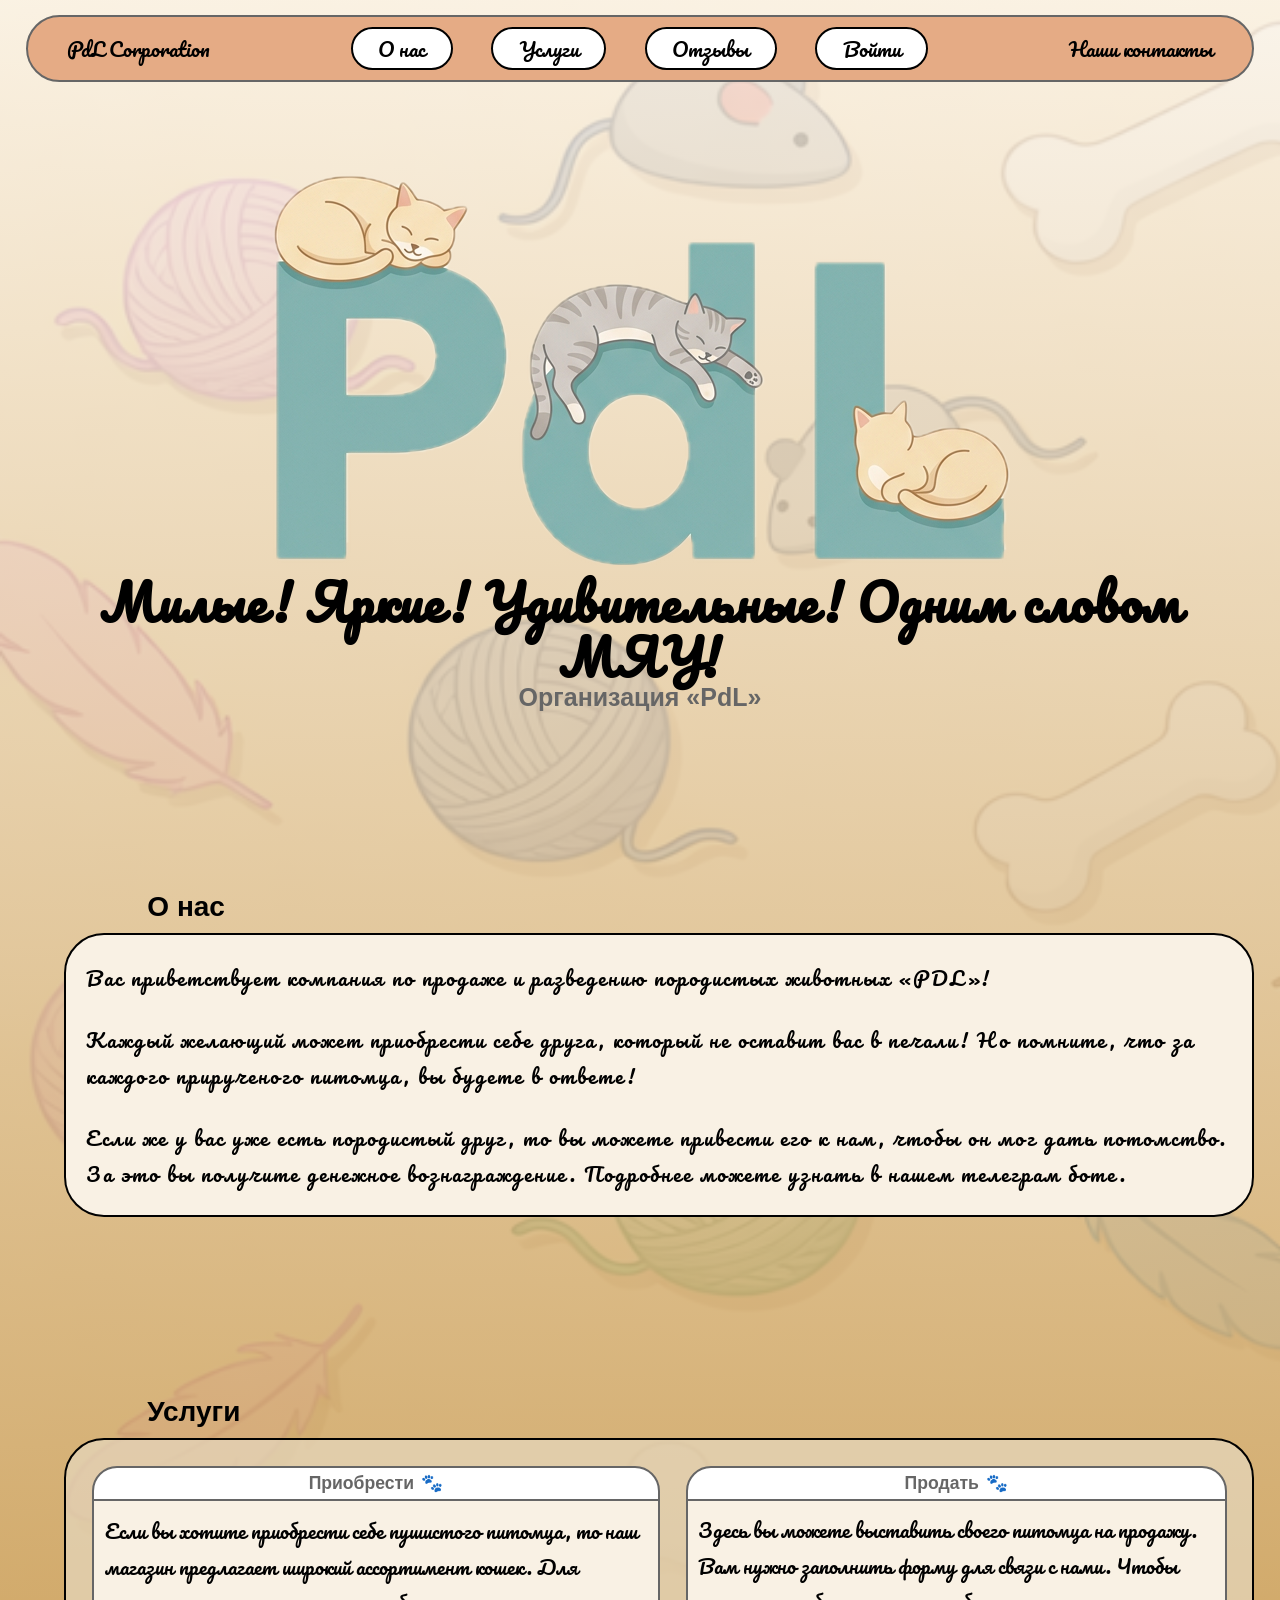
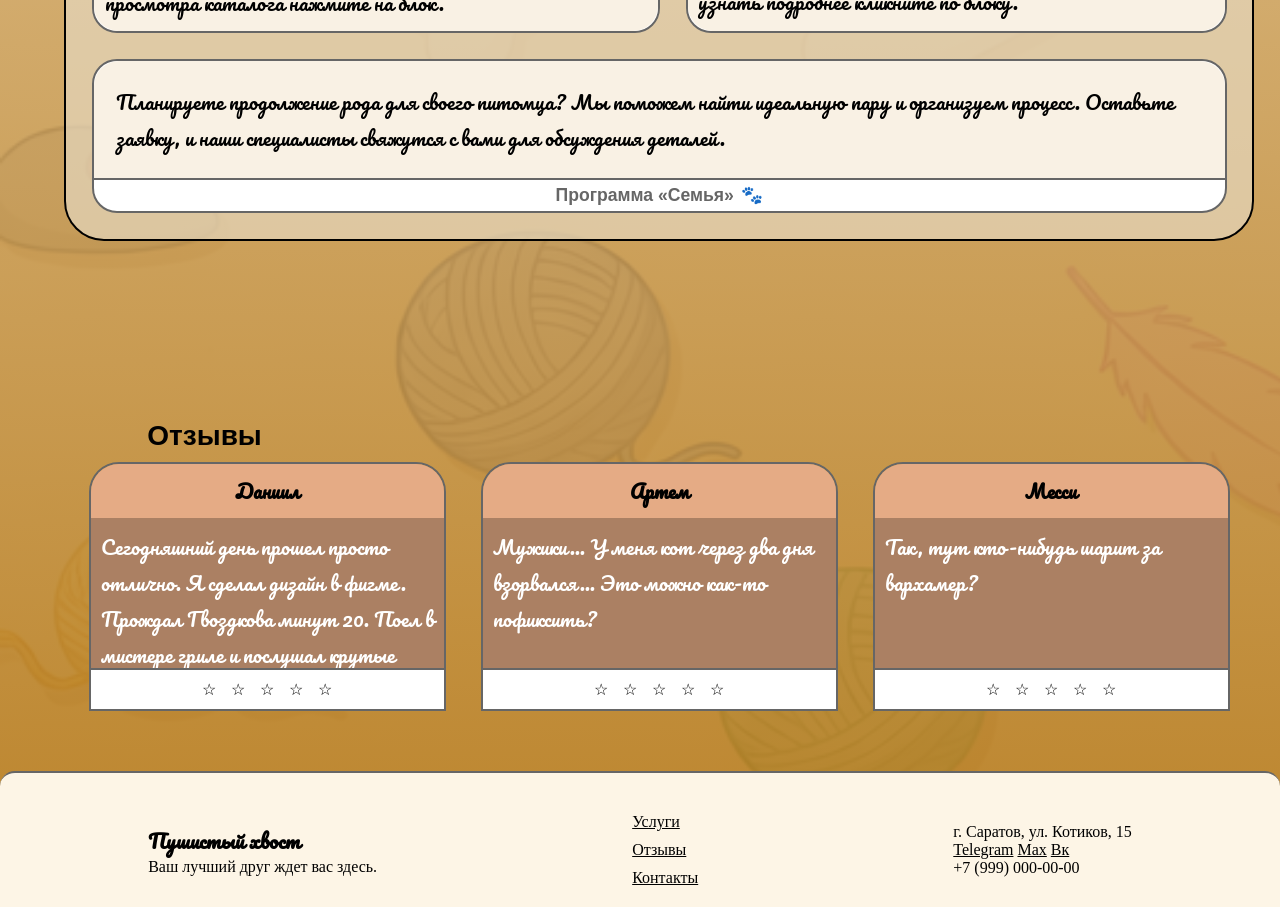
==== index.html @ 0fab3332 "Initial commit" ====
<!DOCTYPE html>
<html lang="ru">
<head>
  <meta charset="UTF-8">
  <meta name="viewport" content="width=device-width, initial-scale=1.0">
  <link rel="stylesheet" href="style/style.css">
  <link rel="preconnect" href="https://fonts.googleapis.com">
  <link rel="preconnect" href="https://fonts.gstatic.com" crossorigin>
  <link href="https://fonts.googleapis.com/css2?family=Pacifico&display=swap" rel="stylesheet">
  <title>Laboratory work 4.2</title>
</head>
<body>
  <header>
    <a href="index.html" class="text-in-nav">PdL Corporation</a>
    <nav>
      <a href="#about" class="nav">О нас</a>
      <a href="#services" class="nav">Услуги</a>
      <a href="#reviews" class="nav">Отзывы</a>
      <a href="Pages/auto.html" class="nav">Войти</a>
    </nav>
    <a href="#contacts" class="text-in-nav">Наши контакты</a>
  </header>
  <main>
    <figure class="Logo-figure">
      <img src="img/Logo.png" alt="3 кота лежат на буквах PdL" class="Logo-img">
    </figure>
    <div class="slogan-and-signature">
      <span class="slogan">Милые! Яркие! Удивительные! Одним словом МЯУ!</span>
      <h2 class="signature">Организация «PdL»</h2>
    </div>
    <section class="heading-and-text-block">
      <h2 id="about">О нас</h2>
      <div class="about text-decoration">
        <p>Вас приветствует компания по продаже и разведению породистых животных «PDL»!</p>
        <p>Каждый желающий может приобрести себе друга, который не оставит вас в печали! Но помните, что за каждого прирученого питомца, вы будете в ответе!</p>
        <p>Если же у вас уже есть породистый друг, то вы можете привести его к нам, чтобы он мог дать потомство. За это вы получите денежное вознаграждение. Подробнее можете узнать в нашем телеграм боте.</p>
      </div>
    </section>
    <section class="heading-and-text-block">
      <h2 id="services">Услуги</h2>
      <div class="service">
        <a href="Pages/product-catalog.html" class="service-block">
          <article>
            <h3 class="service-head-up">Приобрести</h3>
            <p class="text-decoration">Если вы хотите приобрести себе пушистого питомца, то наш магазин предлагает широкий ассортимент кошек. Для просмотра каталога нажмите на блок.</p>
          </article>
        </a>
        <a href="" class="service-block">
          <article>
            <h3 class="service-head-up">Продать</h3>
            <p class="text-decoration">Здесь вы можете выставить своего питомца на продажу. Вам нужно заполнить форму для связи с нами. Чтобы узнать подробнее кликните по блоку.</p>
          </article>
        </a>
        <a href="" class="service-block">
          <article>
            <p class="text-decoration ">Планируете продолжение рода для своего питомца? Мы поможем найти идеальную пару и организуем процесс. Оставьте заявку, и наши специалисты свяжутся с вами для обсуждения деталей.</p>
            <h3 class="service-head-down">Программа «Семья»</h3>
          </article>
        </a>
      </div>
    </section>
    <section class="heading-and-text-block">
      <h2 id="reviews">Отзывы</h2>
      <div>
        <div class="line-reviews">
          <article class="reviews-block">
            <h3 class="reviews-head">Даниил</h3>
            <p class="text-decoration reviews-text">Сегодняшний день прошел просто отлично. Я сделал дизайн в фигме. Прождал Гвоздкова минут 20. Поел в мистере гриле и послушал крутые шутки Матвея.</p>
            <div class="reviews-stars"><span>☆</span><span>☆</span><span>☆</span><span>☆</span><span>☆</span></div>
          </article>
          <article class="reviews-block">
            <h3 class="reviews-head">Артем</h3>
            <p class="text-decoration reviews-text">Мужики... У меня кот через два дня взорвался... Это можно как-то пофиксить?</p>
            <div class="reviews-stars"><span>☆</span><span>☆</span><span>☆</span><span>☆</span><span>☆</span></div>
          </article>
          <article class="reviews-block hidden-block">
            <h3 class="reviews-head">Месси</h3>
            <p class="text-decoration reviews-text">Так, тут кто-нибудь шарит за вархамер?</p>
            <div class="reviews-stars"><span>☆</span><span>☆</span><span>☆</span><span>☆</span><span>☆</span></div>
          </article>
        </div>
      </div>
    </section>
  </main>
  <footer class="main-footer">
    <div class="footer-block">
      <div class="footer-info">
        <h2 class="fluffy-tail">Пушистый хвост</h2>
        <p>Ваш лучший друг ждет вас здесь.</p>
      </div>
      <nav class="footer-nav">
        <a href="#services">Услуги</a>
        <a href="#reviews">Отзывы</a>
        <a href="#contacts">Контакты</a>
      </nav>
      <div id="contacts" class="footer-contacts">
        <p>г. Саратов, ул. Котиков, 15</p>
        <a href="https://t.me/cotostbM" target="_blank">Telegram</a>
        <a href="https://max.ru" target="_blank">Max</a>
        <a href="https://vk.ru/club220815679" target="_blank">Вк</a>
        <p>+7 (999) 000-00-00</p>
      </div>
    </div>
  </footer>
</body>
</html>
---- style/style.css ----
*{
  margin: 0;
  padding: 0;
  box-sizing: border-box;
}

html {
  scroll-behavior: smooth;
}

body{
  background-color: #f9f1e4;
  background-image:
    linear-gradient(rgba(249, 241, 228, 0.75), rgba(180, 119, 22, 0.9)),
    url(../img/background_fone.png);
  background-repeat: no-repeat;
  background-attachment: scroll;
  background-size: cover;
}

header{
  display: flex;
  position: fixed;
  box-sizing: border-box;
  top: 15px;
  left: 2%;
  right: 2%;

  justify-content: space-between;
  padding: 10px 2%;
  align-items: center;

  background-color: #e5ab85;
  border-radius: 40px;
  border: 2px solid #666;

  z-index: 100;
}

nav{
  display: flex;
  gap: clamp(2px, 3vw, 80px);
}

a.nav{
  display: flex;
  text-decoration: none;
  color: inherit;
  align-items: center;
  background-color: white;
  padding: 2px clamp(8px, 2vw, 30px);
  font-size: clamp(10px, 2vw, 20px);
  white-space: nowrap;

  border: 2px solid black;
  border-radius: 40px;
  transition: all 0.4s ease;
  font-family: Pacifico;
}

a.nav:hover{
  background-color: #e18a8575;
}

.text-in-nav{
  color: black;
  font-size: clamp(3px, 2vw, 20px);
  margin: 0% 1%;
  padding: 2px;
  font-family: Pacifico;
  text-align: center;
  text-decoration: none;
}

.text-in-nav:hover{
  color: #666;
}

.Logo-img{
  width: clamp(280px, 85%, 740px);
  height: auto;
}

.Logo-figure{
  display: flex;
  justify-content: center;
  align-items: end;
  margin-top: clamp(170px, 13vw, 250px);
}

.slogan{
  font-size: clamp(24px, 6vw, 50px);
  line-height: 1.1;
  font-family: Pacifico, cursive;
  letter-spacing: 1px;
  transition: all 0.4s ease;
  margin: 0 clamp(10px, 5vw, 10%);
  margin-top: 10px;
}

.signature{
  margin-top: -2px;
  color: #666;
  font-size: clamp(12px, 4vw, 25px);
  font-family: sans-serif;
}

.slogan-and-signature{
  display: flex;
  text-align: center;
  font-weight: bold;
  flex-direction: column;
}

.heading-and-text-block{
  display: flex;
  flex-direction: column;
  margin-top: clamp(150px, 14vw, 200px);
  margin-left: 5%;
  margin-right: 2%;
}

.text-decoration{
  display: grid;
  font-family: Pacifico, cursive;
  font-size: clamp(18px, 1.6vw, 36px);
  padding: clamp(10px, 2%, 30px);
  gap: clamp(26px, 2vw, 40px);
}

section > h2{
  scroll-margin-top: 100px;
  font-size: clamp(28px, 1.7vw, 48px);
  margin-bottom: 10px;
  margin-left: 7%;
  font-family: sans-serif;
}

.about{
  border: 2px solid black;
  border-radius: 40px;
  background-color: #f9f1e4;
  letter-spacing: 2px;
  padding-left: clamp(14px, 2%, 20px);
}

.service{
  display: grid;
  grid-template-columns: auto auto;
  grid-template-rows: auto;
  border: 2px solid black;
  border-radius: 40px;
  background-color: #e8dcc4aa;
  gap: clamp(5px, 2vw, 40px);
  padding: clamp(5px, 2vw, 40px);
}

.service :nth-child(3) {
  grid-column: 1 / 3;
}

div > a > article > h3{
  display: flex;
  justify-content: center;
  align-items: center;
  color: #666;
  font-size: clamp(5px, 1.1rem, 30px);
  padding: 5px;
  font-family: sans-serif;
  pointer-events: none;
}

div > a > article > h3::after{
  content: "🐾";
  margin-left: 7px;
  display: flex;
  color: black;
}

.service-block:hover article > h3::after{
  transform: rotate(20deg) scale(1.2);
  transition: 0.3s;
}

div > a > article > p{
  display: flex;
  flex-grow: 1;
  background-color: #F9F1E4;
  padding: 20px clamp(15px, 3%, 30px);
  color: black;
  pointer-events: none;
}

.service-block{
  display: block;
  background-color: white;
  border-radius: 25px;
  border: 2px solid #666;
  text-decoration: none;
}

.service-block article {
  display: flex;
  flex-direction: column;
  height: 100%;
  border-radius: 25px;
  overflow: hidden;
}

.service-block:hover h3{
  transform: scale(1.1);
  transition: 0.3s;
  color: black;
}

.service-head-up{
  border-bottom: 2px solid #666;
}

.service-head-down{
  border-top: 2px solid #666;
}

.reviews-text{
  display: block;
  flex-grow: 1;
  max-height: 150px;
  background-color: #AB8063;
  color: white;
  overflow: auto;
}

.reviews-head{
  display: flex;
  flex-direction: column;
  justify-content: center;
  align-items: center;
  font-family: Pacifico, cursive;
  font-size: clamp(5px, 1.2rem, 20px);
  background-color: #E5AB85;
  padding: clamp(3px, 2vw, 10px);
  white-space: nowrap;
  overflow: hidden;
}

.reviews-stars{
  display: flex;
  background-color: white;
  padding: 10px clamp(3px, 5%, 15px);
  justify-content: center;
  gap: clamp(2px, 1.5vw, 15px);
  border-top: 2px solid #666;
}

.reviews-block{
  display: flex;
  flex-direction: column;
  width: clamp(150px, 30%, 400px);
  border-radius: 30px 30px 0 0;
  border: 2px solid #666;
  overflow: hidden;
}

.line-reviews{
  display: flex;
  justify-content: space-evenly;
  gap: 10px;
}

.footer-block{
  display: flex;
  background-color: #fdf5e6;
  justify-content: space-around;
  align-items: center;
  margin-top: 60px;
  padding-top: 40px;
  padding-bottom: 20px;
  border-top: 2px solid #666;
  border-radius: 15px 15px 0 0;
  padding-left: 2%;
  padding-right: 2%;
  gap: 10px;
}

.footer-nav{
  display: flex;
  flex-direction: column;
  justify-content: center;
  gap: 10px;
}

.fluffy-tail{
  font-family: Pacifico, cursive;
  font-size: clamp(6px, 5vw, 20px);
}

div > nav > a{
  color: black;
}

div > nav > a:hover{
  color: #666;
}

div > div > a{
  color: black;
}

div > div > a:hover{
  color: #666;
}

.head-catalog{
  display: flex;
  margin-top: clamp(170px, 13vw, 250px);
  justify-content: center;
  font-family: Pacifico, cursive;
  font-size: clamp(24px, 6vw, 50px);
}

.catalog-line{
  display: grid;

}

.catalog-block{

}
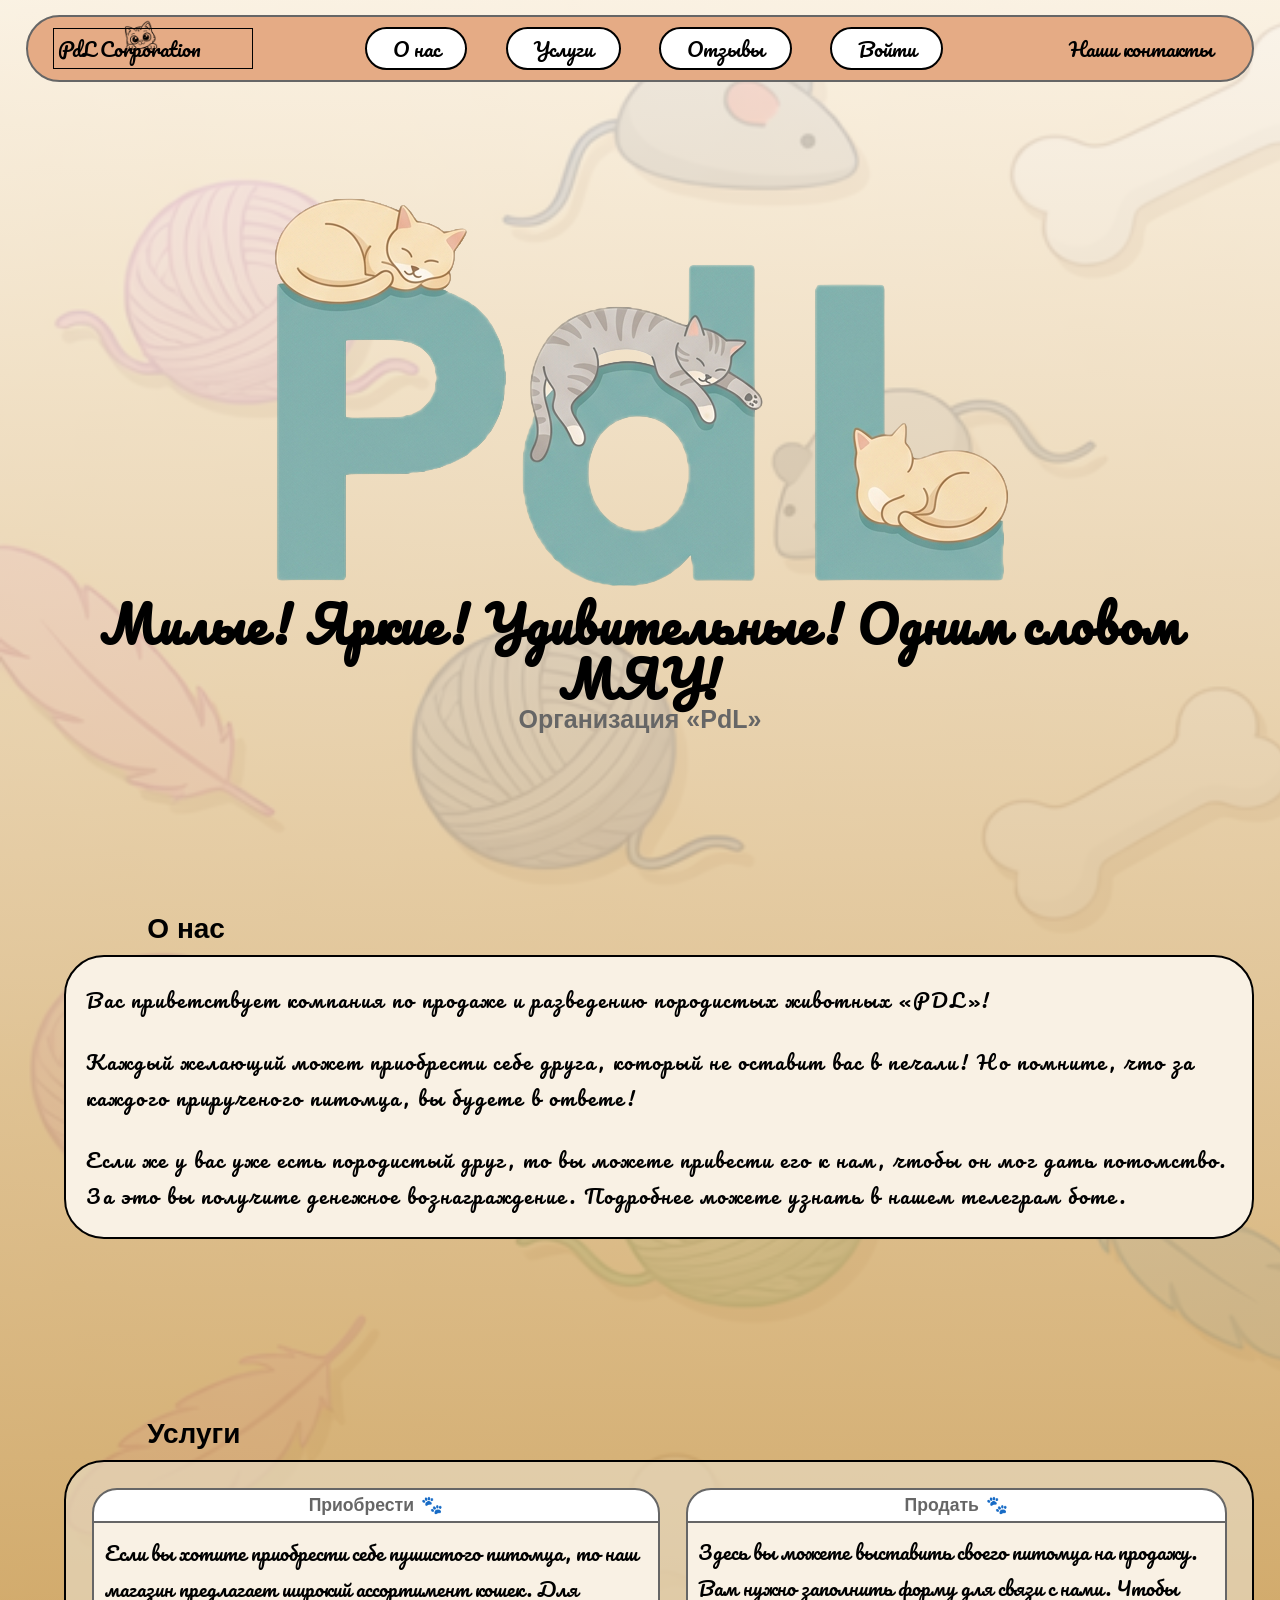
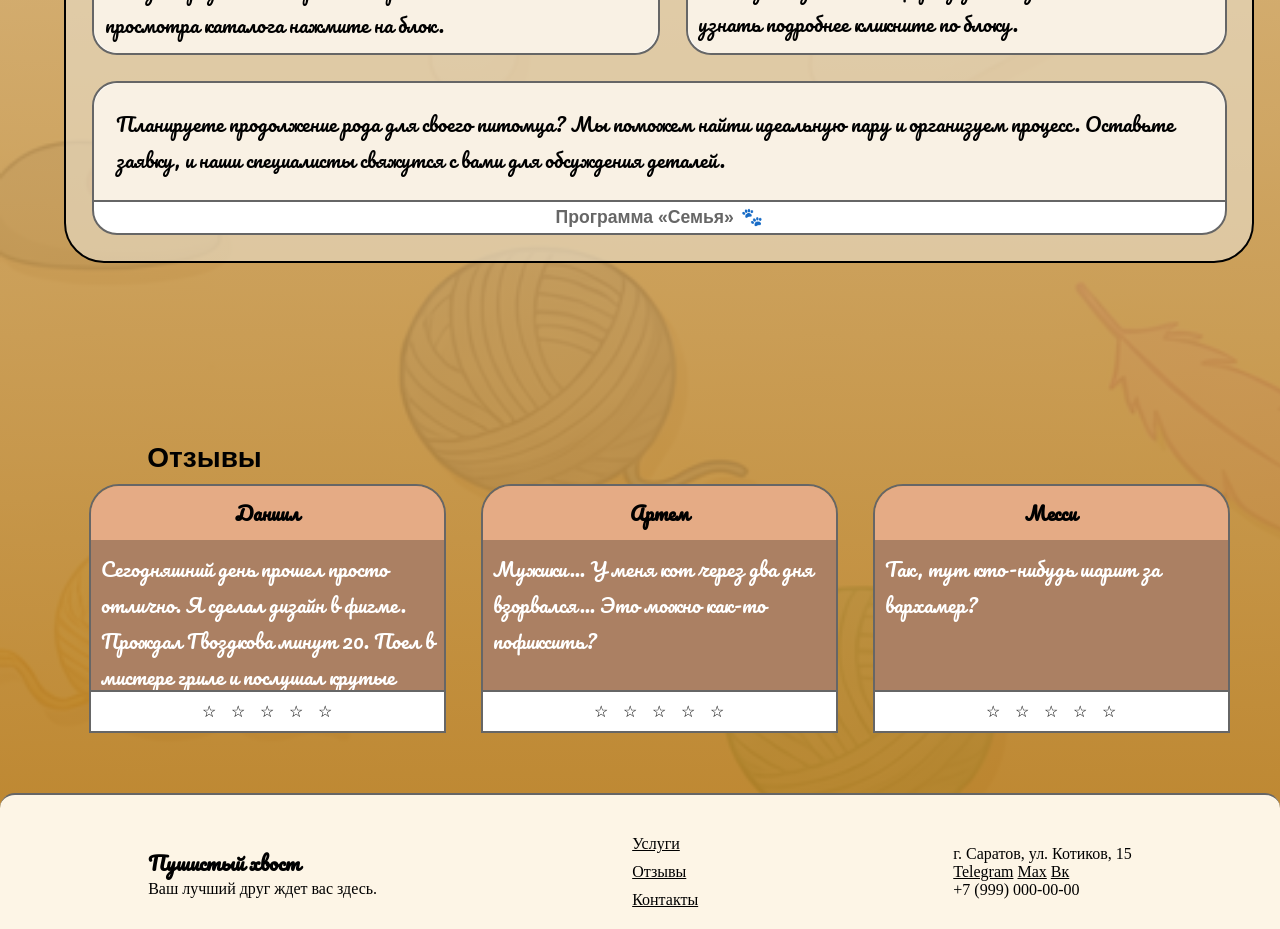
==== commit 2904e6ed: "Test-cats-on-symb" ====
--- a/index.html
+++ b/index.html
@@ -11,7 +11,10 @@
 </head>
 <body>
   <header>
-    <a href="index.html" class="text-in-nav">PdL Corporation</a>
+    <div class="name-site-and-cat">
+      <a href="index.html" class="text-in-nav">PdL Corporation</a>
+      <img src="img/cat_not_fone.png" alt="Котик, лежащий на буквах" class="cat-on-symb">
+    </div>
     <nav>
       <a href="#about" class="nav">О нас</a>
       <a href="#services" class="nav">Услуги</a>
@@ -96,7 +99,7 @@
       <div id="contacts" class="footer-contacts">
         <p>г. Саратов, ул. Котиков, 15</p>
         <a href="https://t.me/cotostbM" target="_blank">Telegram</a>
-        <a href="https://max.ru" target="_blank">Max</a>
+        <a href="https://t.me/+0WOTxkqpkccyNmQy" target="_blank">Max</a>
         <a href="https://vk.ru/club220815679" target="_blank">Вк</a>
         <p>+7 (999) 000-00-00</p>
       </div>
--- a/style/style.css
+++ b/style/style.css
@@ -8,6 +8,7 @@
   scroll-behavior: smooth;
 }
 
+/*Задний фон*/
 body{
   background-color: #f9f1e4;
   background-image:
@@ -18,6 +19,7 @@
   background-size: cover;
 }
 
+/*Шапка сайта*/
 header{
   display: flex;
   position: fixed;
@@ -60,6 +62,21 @@
 
 a.nav:hover{
   background-color: #e18a8575;
+}
+
+.name-site-and-cat{
+  display: flex; 
+  border: 1px solid black;
+  align-items: center;
+  width: 200px;
+  position: relative;
+}
+
+.cat-on-symb{
+  height: 87%;
+  position: absolute;
+  margin-bottom: 26px; 
+  margin-left: 70px;
 }
 
 .text-in-nav{
@@ -76,6 +93,7 @@
   color: #666;
 }
 
+/*Лого сайта*/
 .Logo-img{
   width: clamp(280px, 85%, 740px);
   height: auto;
@@ -85,7 +103,7 @@
   display: flex;
   justify-content: center;
   align-items: end;
-  margin-top: clamp(170px, 13vw, 250px);
+  margin-top: clamp(170px, 15vw, 250px);
 }
 
 .slogan{
@@ -120,6 +138,7 @@
   margin-right: 2%;
 }
 
+
 .text-decoration{
   display: grid;
   font-family: Pacifico, cursive;
@@ -128,6 +147,7 @@
   gap: clamp(26px, 2vw, 40px);
 }
 
+/*О нас*/
 section > h2{
   scroll-margin-top: 100px;
   font-size: clamp(28px, 1.7vw, 48px);
@@ -143,7 +163,7 @@
   letter-spacing: 2px;
   padding-left: clamp(14px, 2%, 20px);
 }
-
+/*Услуги*/
 .service{
   display: grid;
   grid-template-columns: auto auto;
@@ -168,6 +188,7 @@
   padding: 5px;
   font-family: sans-serif;
   pointer-events: none;
+  transition: 0.3s;
 }
 
 div > a > article > h3::after{
@@ -179,7 +200,6 @@
 
 .service-block:hover article > h3::after{
   transform: rotate(20deg) scale(1.2);
-  transition: 0.3s;
 }
 
 div > a > article > p{
@@ -221,6 +241,7 @@
   border-top: 2px solid #666;
 }
 
+/*Отзывы*/
 .reviews-text{
   display: block;
   flex-grow: 1;
@@ -267,6 +288,7 @@
   gap: 10px;
 }
 
+/*Подвал*/
 .footer-block{
   display: flex;
   background-color: #fdf5e6;
@@ -324,5 +346,18 @@
 }
 
 .catalog-block{
-
+  
+}
+
+@media (max-width: 768px){
+  .name-site-and-cat{
+  width: 80px;
+  }
+
+.cat-on-symb{
+  height: 87%;
+  position: absolute;
+  margin-bottom: 13px; 
+  margin-left: 40px;
+}
 }
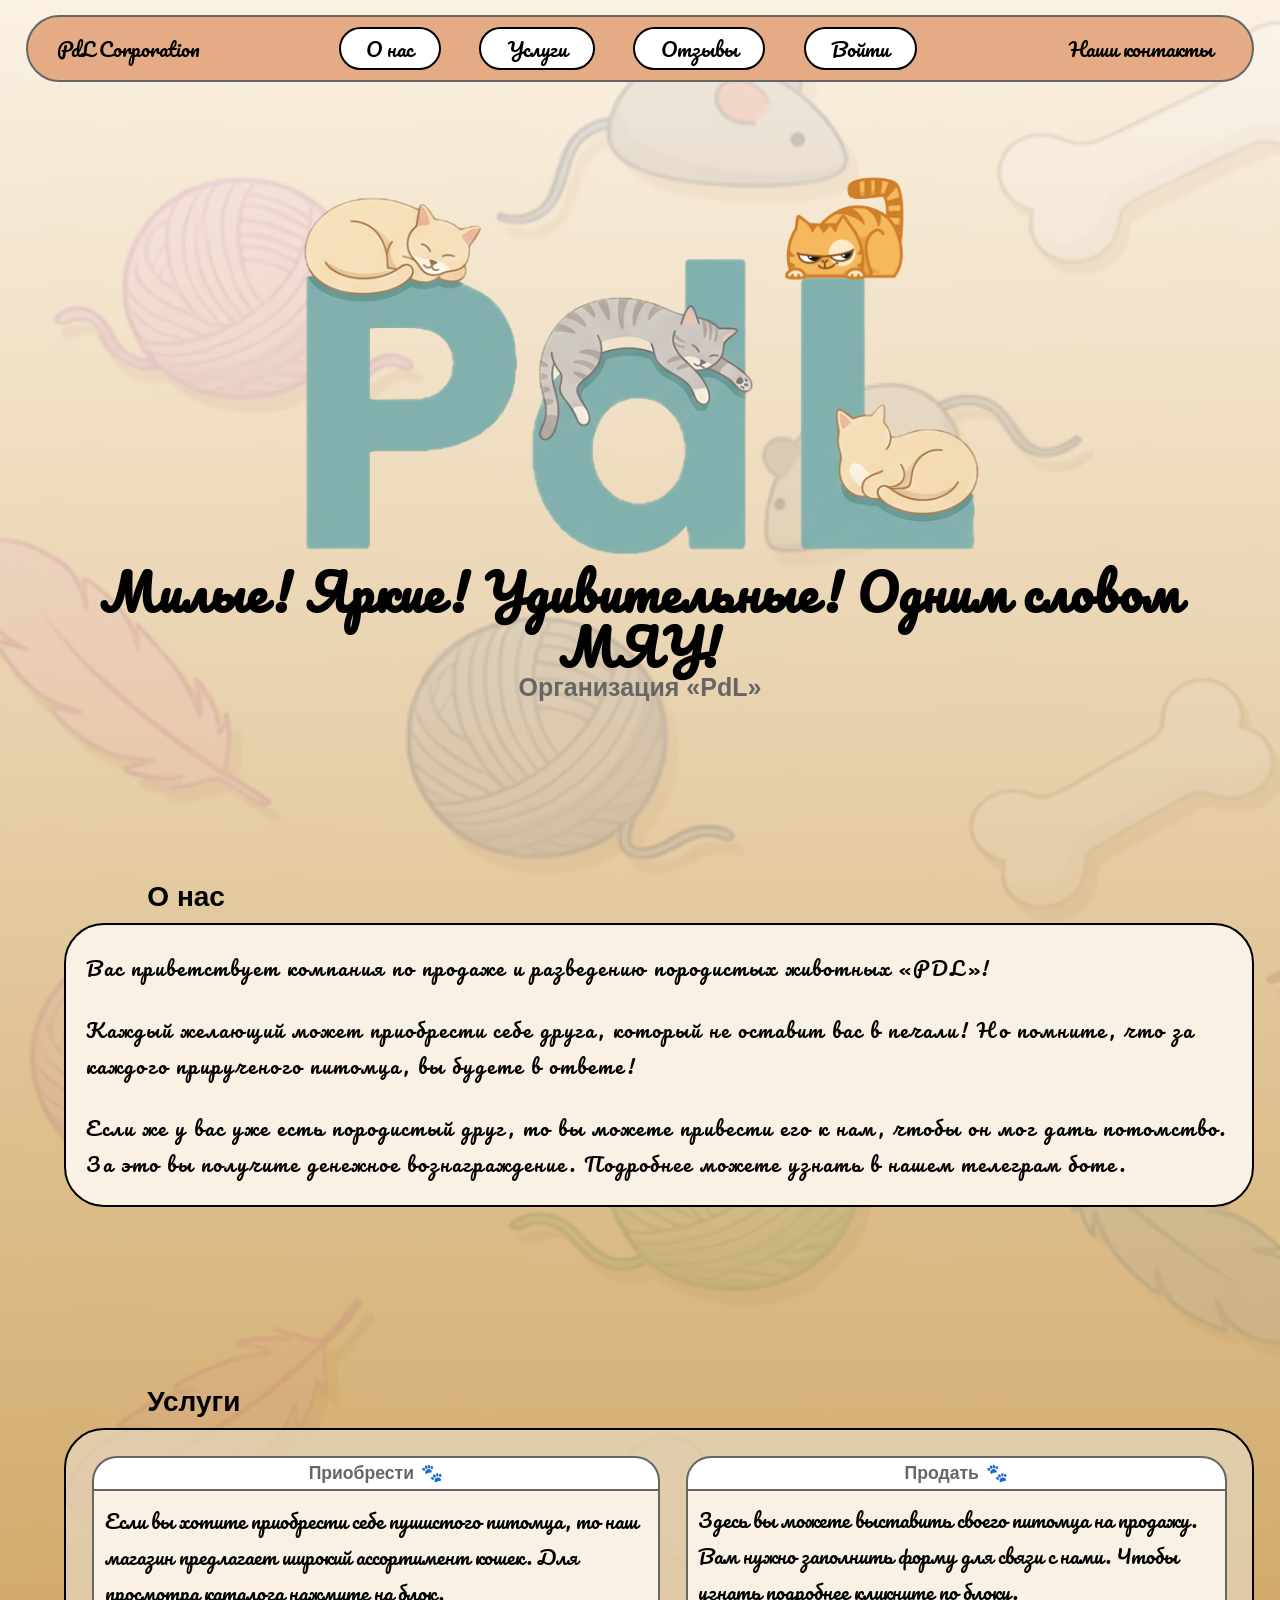
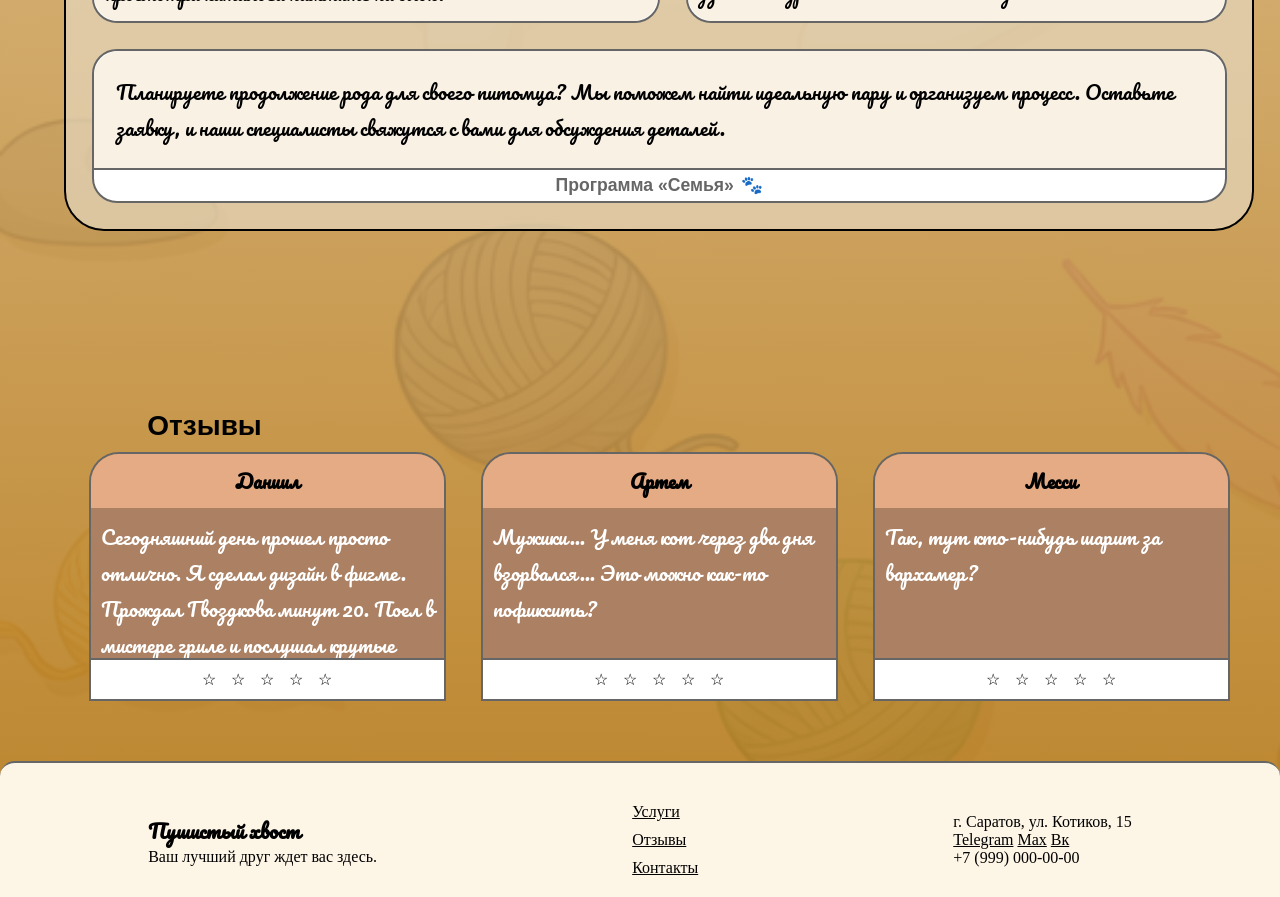
==== commit 4fccd199: "Cats-on-logo-anim" ====
--- a/index.html
+++ b/index.html
@@ -26,6 +26,7 @@
   <main>
     <figure class="Logo-figure">
       <img src="img/Logo.png" alt="3 кота лежат на буквах PdL" class="Logo-img">
+      <img src="img/played-persik.png" alt="прыгающий на буквы логотипа" class="persik-img">
     </figure>
     <div class="slogan-and-signature">
       <span class="slogan">Милые! Яркие! Удивительные! Одним словом МЯУ!</span>
--- a/style/style.css
+++ b/style/style.css
@@ -65,18 +65,33 @@
 }
 
 .name-site-and-cat{
-  display: flex; 
-  border: 1px solid black;
-  align-items: center;
-  width: 200px;
+  display: flex;
+  align-items: center;
   position: relative;
+}
+
+.name-site-and-cat:hover .cat-on-symb{
+  animation: hi-hi 1.5s linear 1 forwards;
 }
 
 .cat-on-symb{
   height: 87%;
   position: absolute;
-  margin-bottom: 26px; 
+  margin-bottom: 0px; 
   margin-left: 70px;
+  opacity: 0;
+  transition: opacity 0.5s ease, margin-bottom 0.5s ease;
+}
+
+@keyframes hi-hi {
+  0% {
+    opacity: 0;
+    margin-bottom: 0%;
+  }
+  100% {
+    opacity: 1;
+    margin-bottom: 16%;
+  }
 }
 
 .text-in-nav{
@@ -87,6 +102,8 @@
   font-family: Pacifico;
   text-align: center;
   text-decoration: none;
+  white-space: nowrap;
+  z-index: 1;
 }
 
 .text-in-nav:hover{
@@ -99,11 +116,41 @@
   height: auto;
 }
 
+.persik-img{
+  width: 120px;
+  position: absolute;
+  margin-left: 120%;
+  animation: persik-jump 6s ease-in-out 1 forwards;
+}
+
+@keyframes persik-jump {
+  0%   { transform: translateX(0); }
+  15%  { transform: translateX(15%); }
+
+  16%  { transform: translateX(15%); }
+  25%  { transform: translateX(-2%); }
+
+  26%  { transform: translateX(-2%)}
+  36%  { transform: translateX(-2%) scaleY(0.9); transform-origin: bottom; }
+
+  40% { transform:  scaleX(0.8); transform-origin: center;}
+  
+  50% {transform: translate(-80%, -300%);}
+  80% {transform: rotate(-20deg) translate(-87%, -280%);}
+  100% {transform: rotate(0) translate(-230%, -222%);}
+}
+
 .Logo-figure{
+  margin-left: auto;
+  margin-right: auto;
+
   display: flex;
   justify-content: center;
   align-items: end;
   margin-top: clamp(170px, 15vw, 250px);
+  max-width: 800px;
+
+  position: relative;
 }
 
 .slogan{
@@ -349,15 +396,35 @@
   
 }
 
-@media (max-width: 768px){
-  .name-site-and-cat{
-  width: 80px;
-  }
-
-.cat-on-symb{
-  height: 87%;
-  position: absolute;
-  margin-bottom: 13px; 
-  margin-left: 40px;
-}
+@media (max-width: 800px) {
+  .persik-img{
+    opacity: 0;
+  }
+}
+@media (max-width: 768px){ /*Планшет*/
+  .cat-on-symb{
+    margin-bottom: 17px; 
+    margin-left: 50px;
+  }
+}
+
+@media (max-width: 480px){ /*Телефон*/
+  .text-in-nav{
+    white-space: normal;
+    line-height: 9px;
+    word-spacing: 100vw;
+  }
+
+  .cat-on-symb{
+    transform: scaleY(-1);
+    height: 60%;
+    margin-bottom: 0px;
+    margin-left: 25px;
+    margin-top: 28px;
+  }
+  
+  .cat-on-symb{
+    opacity: 1;
+    transition: all 1s ease;
+  }
 }
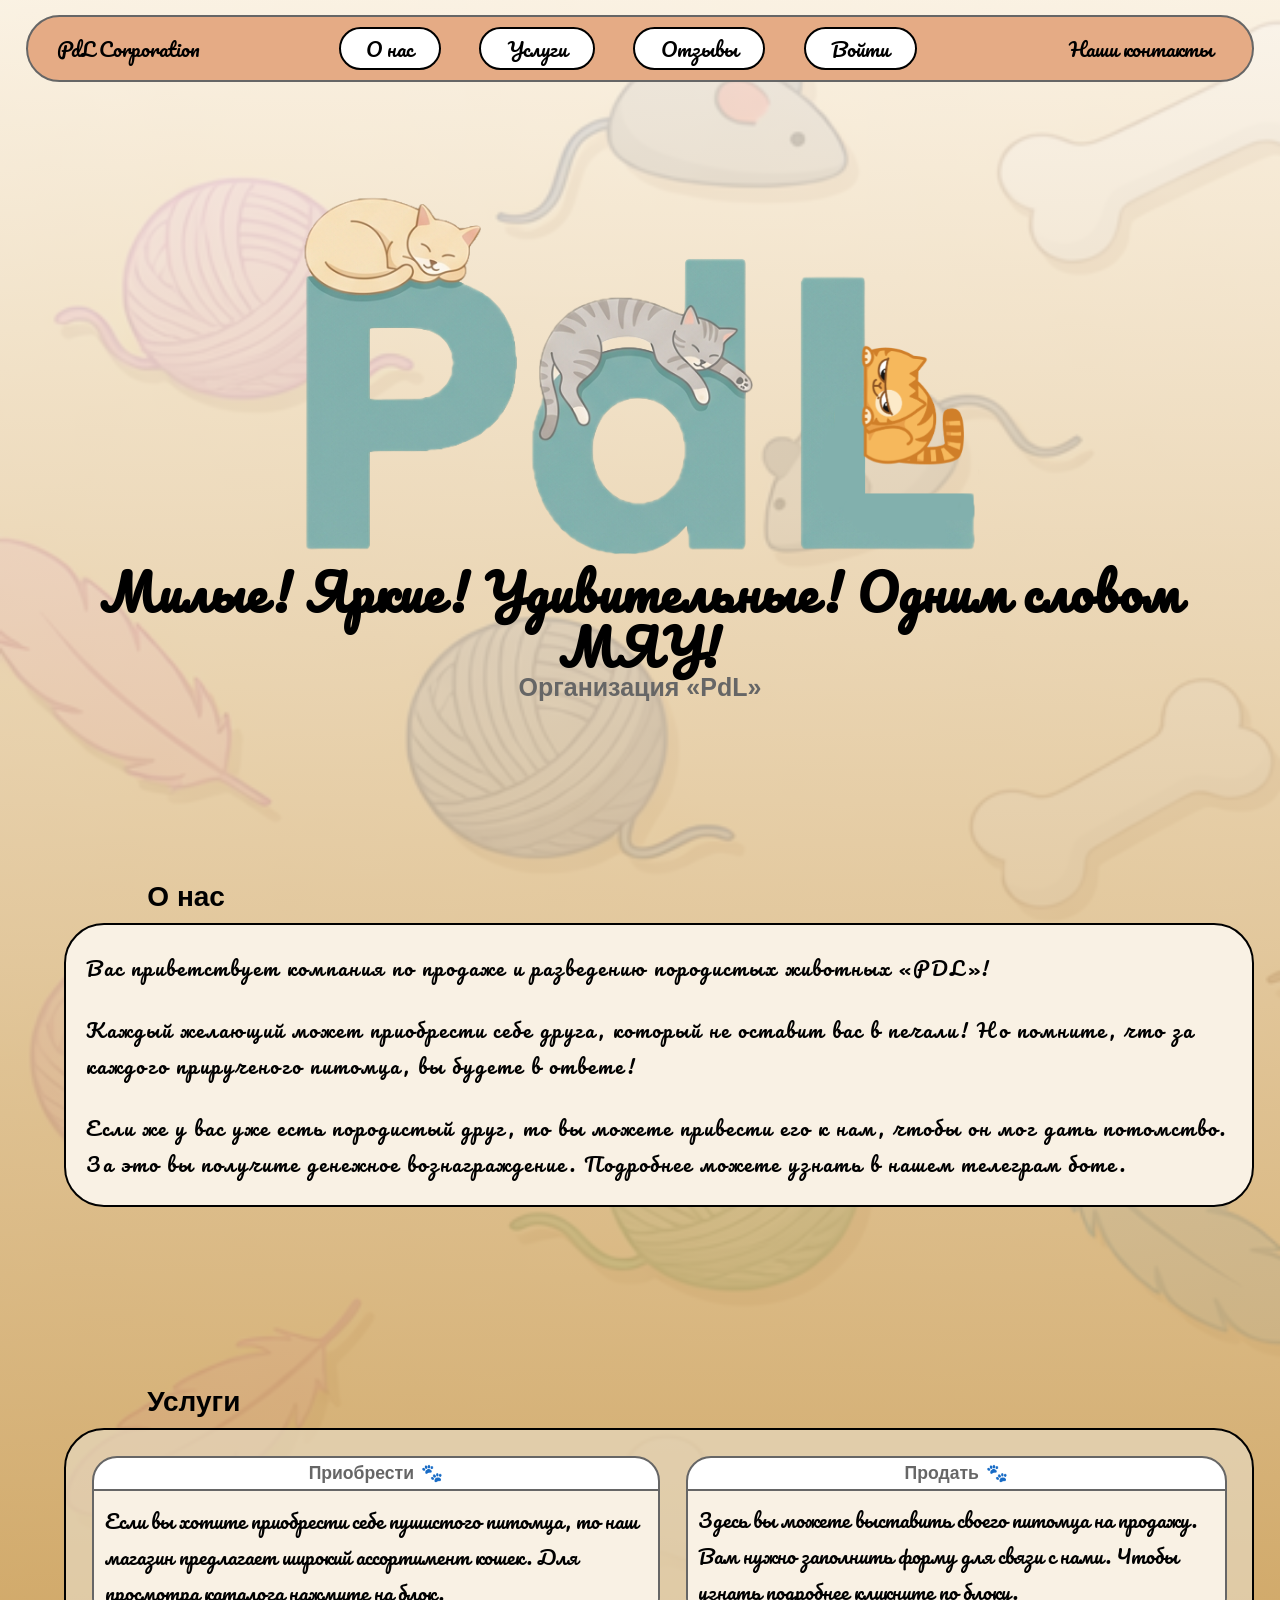
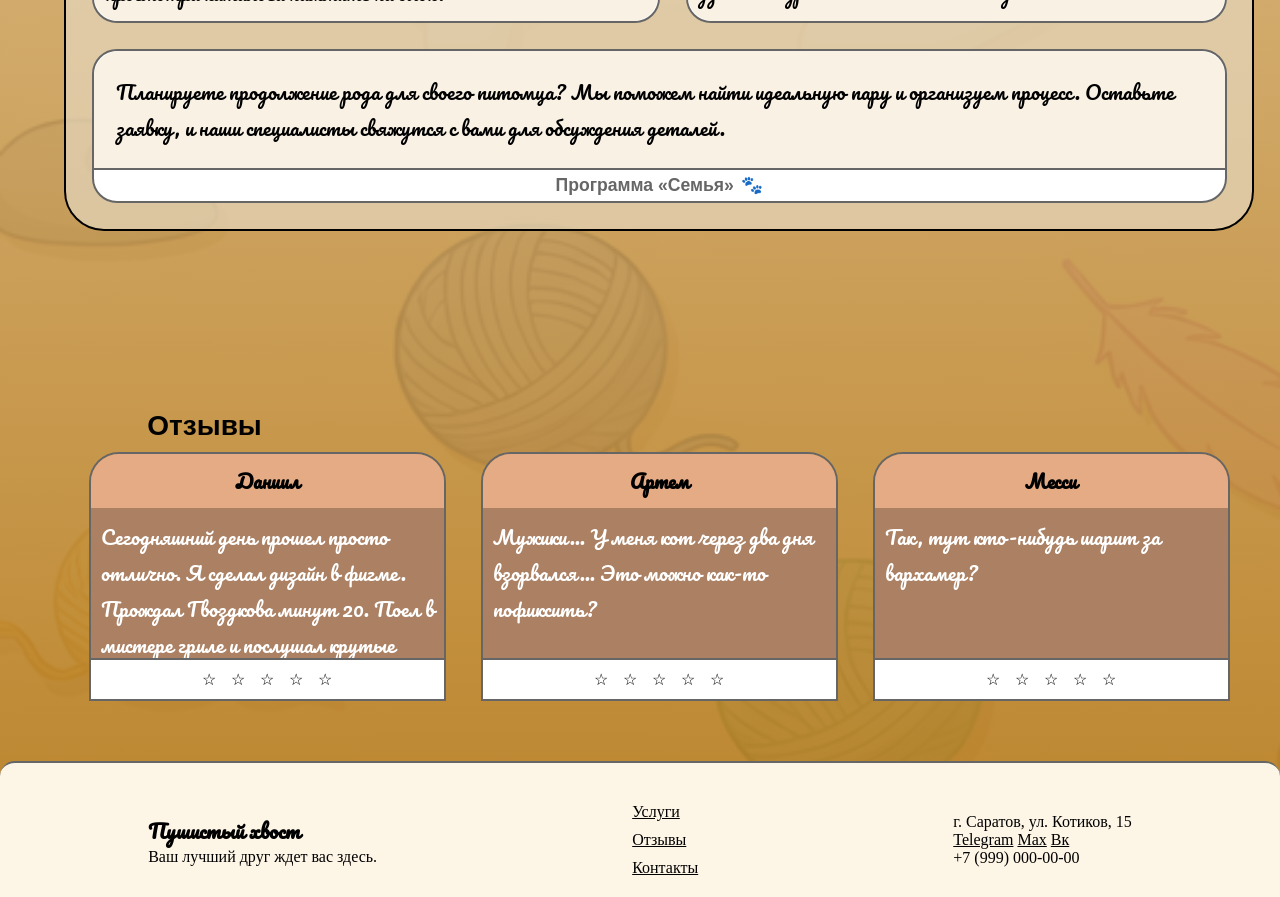
==== commit cf4bc5aa: "Jumper-cats-on-logo" ====
--- a/index.html
+++ b/index.html
@@ -25,7 +25,7 @@
   </header>
   <main>
     <figure class="Logo-figure">
-      <img src="img/Logo.png" alt="3 кота лежат на буквах PdL" class="Logo-img">
+      <img src="img/Logo-2.png" alt="3 кота лежат на буквах PdL" class="Logo-img">
       <img src="img/played-persik.png" alt="прыгающий на буквы логотипа" class="persik-img">
     </figure>
     <div class="slogan-and-signature">
--- a/style/style.css
+++ b/style/style.css
@@ -120,25 +120,30 @@
   width: 120px;
   position: absolute;
   margin-left: 120%;
-  animation: persik-jump 6s ease-in-out 1 forwards;
+  animation: persik-jump 3s ease-out 1 forwards;
 }
 
 @keyframes persik-jump {
+
   0%   { transform: translateX(0); }
   15%  { transform: translateX(15%); }
 
   16%  { transform: translateX(15%); }
-  25%  { transform: translateX(-2%); }
-
-  26%  { transform: translateX(-2%)}
-  36%  { transform: translateX(-2%) scaleY(0.9); transform-origin: bottom; }
-
-  40% { transform:  scaleX(0.8); transform-origin: center;}
-  
-  50% {transform: translate(-80%, -300%);}
-  80% {transform: rotate(-20deg) translate(-87%, -280%);}
-  100% {transform: rotate(0) translate(-230%, -222%);}
-}
+  31%  { transform: translateX(-2%); }
+
+  32%  { transform: translateX(-2%)}
+  36%  { transform: translateX(-2%) scaleY(0.9); transform-origin: bottom;}
+
+  41% { 
+    transform:  scaleX(0.8); 
+    transform-origin: center;
+  }
+
+  100%{
+    transform-origin: bottom left;
+    transform: translate(-207px, -210px) rotate(90deg);
+  }
+} 
 
 .Logo-figure{
   margin-left: auto;
